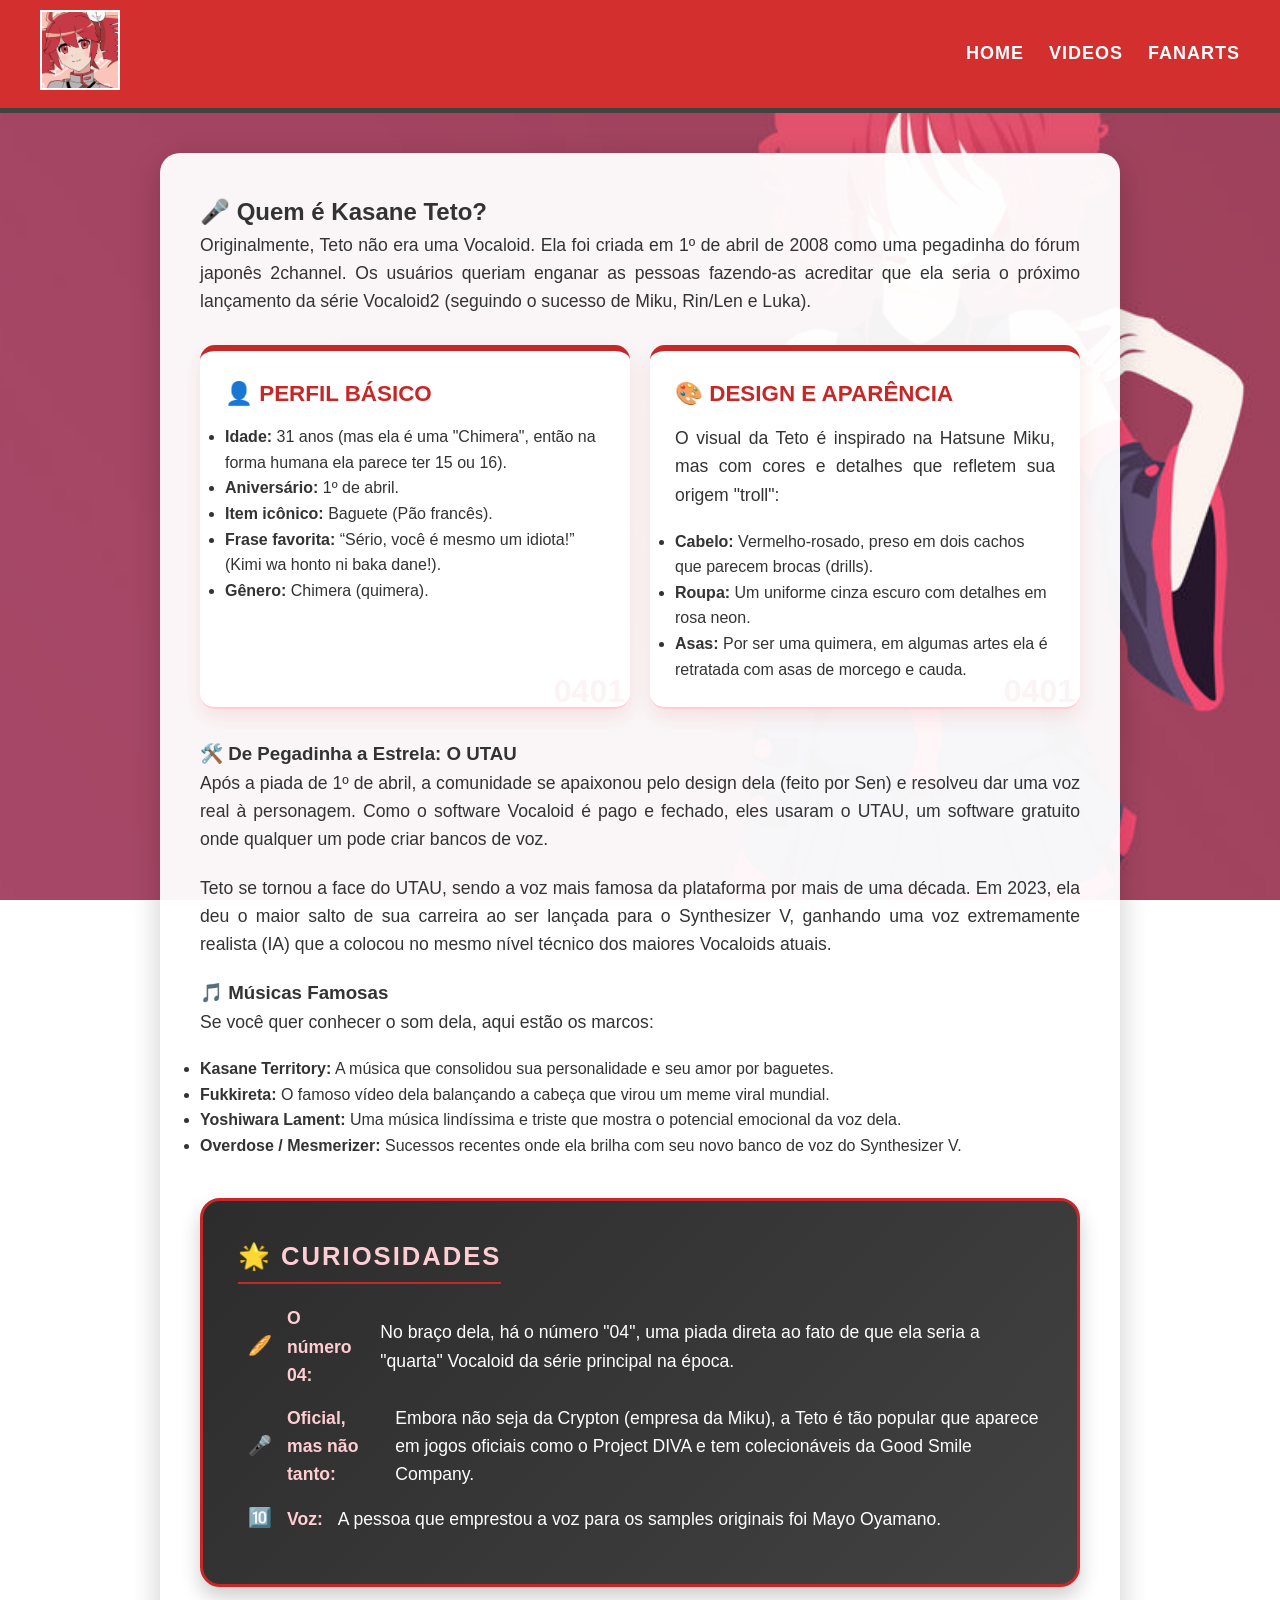
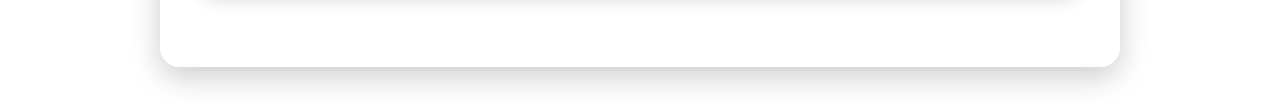
==== index.html @ cde04db1 "primerio commit" ====
<!DOCTYPE html>
<html lang="pt-br">
<head>
    <meta charset="UTF-8">
    <meta name="viewport" content="width=device-width, initial-scale=1.0">
    <title>Kasane Teto</title>
    <link rel="icon" href="img/kasane-teto-teto.png" type="image/gif">
    

    <link rel="stylesheet" href="css/style.css">
</head>
<body>
    <header>
        <a href="index.html">
            <img class="logo" src="img/teto-kasane.gif" alt="Logo da Teto Kasane">
        </a>
        <ul class="menu">
            <li><a href="index.html">home</a></li>
            <li><a href="Videos.html">videos</a></li>
            <li><a href="fanarts.html">fanarts</a></li>
        </ul>
    </header>
    <main class="container">
 <section class="historia">
    <h1>🎤 Quem é Kasane Teto?</h1>
    
    <p>Originalmente, Teto não era uma Vocaloid. Ela foi criada em 1º de abril de 2008 como uma pegadinha do fórum japonês 2channel. Os usuários queriam enganar as pessoas fazendo-as acreditar que ela seria o próximo lançamento da série Vocaloid2 (seguindo o sucesso de Miku, Rin/Len e Luka).</p>

    <div class="curiosidades-grid">
        <div class="info-box">
            <h3>👤 Perfil Básico</h3>
            <ul>
                <li><strong>Idade:</strong> 31 anos (mas ela é uma "Chimera", então na forma humana ela parece ter 15 ou 16).</li>
                <li><strong>Aniversário:</strong> 1º de abril.</li>
                <li><strong>Item icônico:</strong> Baguete (Pão francês).</li>
                <li><strong>Frase favorita:</strong> “Sério, você é mesmo um idiota!” (Kimi wa honto ni baka dane!).</li>
                <li><strong>Gênero:</strong> Chimera (quimera).</li>
            </ul>
        </div>

        <div class="info-box">
            <h3>🎨 Design e Aparência</h3>
            <p>O visual da Teto é inspirado na Hatsune Miku, mas com cores e detalhes que refletem sua origem "troll":</p>
            <ul>
                <li><strong>Cabelo:</strong> Vermelho-rosado, preso em dois cachos que parecem brocas (drills).</li>
                <li><strong>Roupa:</strong> Um uniforme cinza escuro com detalhes em rosa neon.</li>
                <li><strong>Asas:</strong> Por ser uma quimera, em algumas artes ela é retratada com asas de morcego e cauda.</li>
            </ul>
        </div>
    </div>

    <h3>🛠️ De Pegadinha a Estrela: O UTAU</h3>
    <p>Após a piada de 1º de abril, a comunidade se apaixonou pelo design dela (feito por Sen) e resolveu dar uma voz real à personagem. Como o software Vocaloid é pago e fechado, eles usaram o UTAU, um software gratuito onde qualquer um pode criar bancos de voz.</p>
    <p>Teto se tornou a face do UTAU, sendo a voz mais famosa da plataforma por mais de uma década. Em 2023, ela deu o maior salto de sua carreira ao ser lançada para o Synthesizer V, ganhando uma voz extremamente realista (IA) que a colocou no mesmo nível técnico dos maiores Vocaloids atuais.</p>

    <h3>🎵 Músicas Famosas</h3>
    <p>Se você quer conhecer o som dela, aqui estão os marcos:</p>
    <ul>
        <li><strong>Kasane Territory:</strong> A música que consolidou sua personalidade e seu amor por baguetes.</li>
        <li><strong>Fukkireta:</strong> O famoso vídeo dela balançando a cabeça que virou um meme viral mundial.</li>
        <li><strong>Yoshiwara Lament:</strong> Uma música lindíssima e triste que mostra o potencial emocional da voz dela.</li>
        <li><strong>Overdose / Mesmerizer:</strong> Sucessos recentes onde ela brilha com seu novo banco de voz do Synthesizer V.</li>
    </ul>

    <div class="fast-facts">
    <h3>🌟 Curiosidades</h3>
    <ul>
        <li><strong>O número 04:</strong> No braço dela, há o número "04", uma piada direta ao fato de que ela seria a "quarta" Vocaloid da série principal na época.</li>
        <li><strong>Oficial, mas não tanto:</strong> Embora não seja da Crypton (empresa da Miku), a Teto é tão popular que aparece em jogos oficiais como o Project DIVA e tem colecionáveis da Good Smile Company.</li>
        <li><strong>Voz:</strong> A pessoa que emprestou a voz para os samples originais foi Mayo Oyamano.</li>
    </ul>
</div>

</section>
</main>
<audio id="meuAudio">
        <source src="img/teto-wav.mp3" type="audio/mpeg">

    </audio>
    <audio id="audioLogo">
        <source src="img/teto-word-of-the-day-made-with-voicemod-1_VcMLAVJ9.mp3" type="audio/mpeg">
    </audio>

    <script>
        const audio = document.getElementById('meuAudio');
        const audioLogo = document.getElementById('audioLogo');
        const cards = document.querySelectorAll('.video-card');
        const menuLinks = document.querySelectorAll('.menu a');
        const logoLink = document.querySelector('header a');

        cards.forEach(card => {
            card.addEventListener("click", () => {
                audio.currentTime = 0;
                audio.play();
            });
        });

        logoLink.addEventListener("click", (event) => {
            event.preventDefault();
            audioLogo.currentTime = 0;
            audioLogo.play();
            setTimeout(() => {
                window.location.href = logoLink.href;
            }, 2000);
        });
        menuLinks.forEach(link => {
            link.addEventListener("click", (event) => {
                event.preventDefault();
                audio.currentTime = 0;
                audio.play();
                setTimeout(() => {
                    window.location.href = link.href;
                }, 800);
            });
        });
    </script>
</body>
</html>
---- css/style.css ----
* {
    margin: 0;
    padding: 0;
    box-sizing: border-box;
}

body {
    background-image: url(../img/kasane_teto.jpg); 
    background-repeat: no-repeat;
    background-size: cover;
    background-attachment: fixed;
    background-position: center;
    font-family: 'Segoe UI', Tahoma, Geneva, Verdana, sans-serif;
    color: #333;
    line-height: 1.6;
}

header {
    background-color: #D32F2F; 
    display: flex;
    justify-content: space-between;
    padding: 10px 40px;
    align-items: center;
    border-bottom: 5px solid #424242;
    position: sticky;
    top: 0;
    z-index: 1000;
}

header img {
    width: 80px;
    height: 80px;
    object-fit: cover;
    border: 2px solid white;
    cursor: pointer;
    transition: border-color 0.3s ease;
}

header .logo:hover {
    border-color: #FFCDD2;
}

.menu {
    display: flex;
    list-style: none;
    gap: 25px;
}

.menu li a {
    text-decoration: none;
    color: white;
    font-weight: bold;
    font-size: 18px;
    text-transform: uppercase;
    letter-spacing: 1px;
    transition: 0.3s;
}

.menu li a:hover {
    color: #424242; 
}


.container {
    max-width: 1000px; 
    margin: 40px auto; 
    padding: 0 20px;
}


.historia {
    background-color: rgba(255, 255, 255, 0.95); 
    padding: 40px;
    border-radius: 20px;
    box-shadow: 0 10px 30px rgba(0,0,0,0.2);
}

.historia p {
    margin-bottom: 20px;
    font-size: 1.1rem;
    text-align: justify;
}
.curiosidades-grid {
    display: grid;
    grid-template-columns: repeat(auto-fit, minmax(300px, 1fr));
    gap: 20px;
    margin: 30px 0;
}

.info-box {
    background: #FFFFFF; 
    padding: 25px;
    border-radius: 15px;
    
    border-top: 6px solid #C62828;   
    border-bottom: 2px solid #FFCDD2; 
    

    box-shadow: 0 8px 20px rgba(198, 40, 40, 0.1); 
    
    transition: all 0.3s ease;
    position: relative;
    overflow: hidden;
}


.info-box:hover {
    transform: translateY(-5px);
    box-shadow: 0 12px 25px rgba(198, 40, 40, 0.2);
    border-bottom-color: #C62828;
}

.info-box h3 {
    color: #C62828;
    margin-bottom: 12px;
    font-size: 1.4rem;
    display: flex;
    align-items: center;
    gap: 10px;
    text-transform: uppercase;
    font-weight: 800;
}

.info-box::after {
    content: '0401';
    position: absolute;
    bottom: -10px;
    right: 5px;
    font-size: 2rem;
    color: rgba(198, 40, 40, 0.05); 
    font-weight: 900;
}

.fast-facts {
    background: linear-gradient(135deg, #2c2c2c 0%, #424242 100%);
    color: #FFFFFF;
    padding: 35px;
    border-radius: 20px;
    margin: 40px 0;
    border: 3px solid #C62828; 
    box-shadow: 0 10px 20px rgba(0,0,0,0.2);
    position: relative;
}


.fast-facts h3 {
    color: #FFCDD2; 
    text-transform: uppercase;
    margin-bottom: 20px;
    font-size: 1.6rem;
    letter-spacing: 2px;
    border-bottom: 2px solid #C62828;
    display: inline-block;
    padding-bottom: 5px;
}


.fast-facts ul {
    list-style: none;
    padding-left: 10px;
}

.fast-facts li {
    margin-bottom: 15px;
    font-size: 1.1rem;
    display: flex;
    align-items: center;
    gap: 15px;
}

.fast-facts li::before {
    font-size: 1.2rem;
}

.fast-facts li:nth-child(1)::before {
    content: '🥖';
}

.fast-facts li:nth-child(2)::before {
    content: '🎤';
}

.fast-facts li:nth-child(3)::before {
    content: '🔟';
}


.fast-facts li strong {
    color: #FFCDD2;
}

blockquote {
    font-style: italic;
    font-size: 1.2rem;
    background: #e0e0e0;
    padding: 20px;
    border-radius: 10px;
    text-align: center;
    border-left: 5px solid #D32F2F;
}
.video-grid {
    display: grid;
    grid-template-columns: repeat(auto-fit, minmax(300px, 1fr));
    gap: 20px;
    margin-top: 30px;
}
.video-card {
    background: white;
    padding: 10px;
    border-radius: 8px;
    box-shadow: 0 4px 6px rgba(0,0,0,0.1);
}
.placeholder {
    height: 200px;
    display: flex;
    align-items: center;
    justify-content: center;
    border: 2px dashed #ccc;
    color: #999;
}
/* Configuração da Grade de Fotos */
.galeria-grid {
    display: grid;
    grid-template-columns: repeat(auto-fill, minmax(250px, 1fr));
    gap: 20px;
    margin-top: 30px;
}

.fanart-card {
    background: #fff;
    border: 3px solid #D32F2F;
    border-radius: 12px;
    overflow: hidden;
    transition: transform 0.3s ease, box-shadow 0.3s ease;
    cursor: pointer;
    position: relative;
}

.fanart-card:hover {
    transform: scale(1.03);
    box-shadow: 0 10px 20px rgba(211, 47, 47, 0.3);
}

.fanart-card img {
    width: 100%;
    height: 300px;
    display: block;
}

.fanart-info {
    padding: 10px;
    background: #424242;
    color: white;
    text-align: center;
    font-size: 0.9rem;
    font-weight: bold;
}

.fanart-info span {
    color: #FFCDD2;
}

/* COLOQUEI ISSO PARA FUNCINAR EM CELULAR */
@media (max-width: 768px) {  
    header {
        flex-direction: column; 
        gap: 15px;
        text-align: center;
        padding: 20px;
    }
    .menu {
        gap: 15px;
        flex-wrap: wrap;
        justify-content: center;
    }
    .historia h1 {
        font-size: 1.8rem;
    }
    .container {
        margin: 20px auto;
    }
}
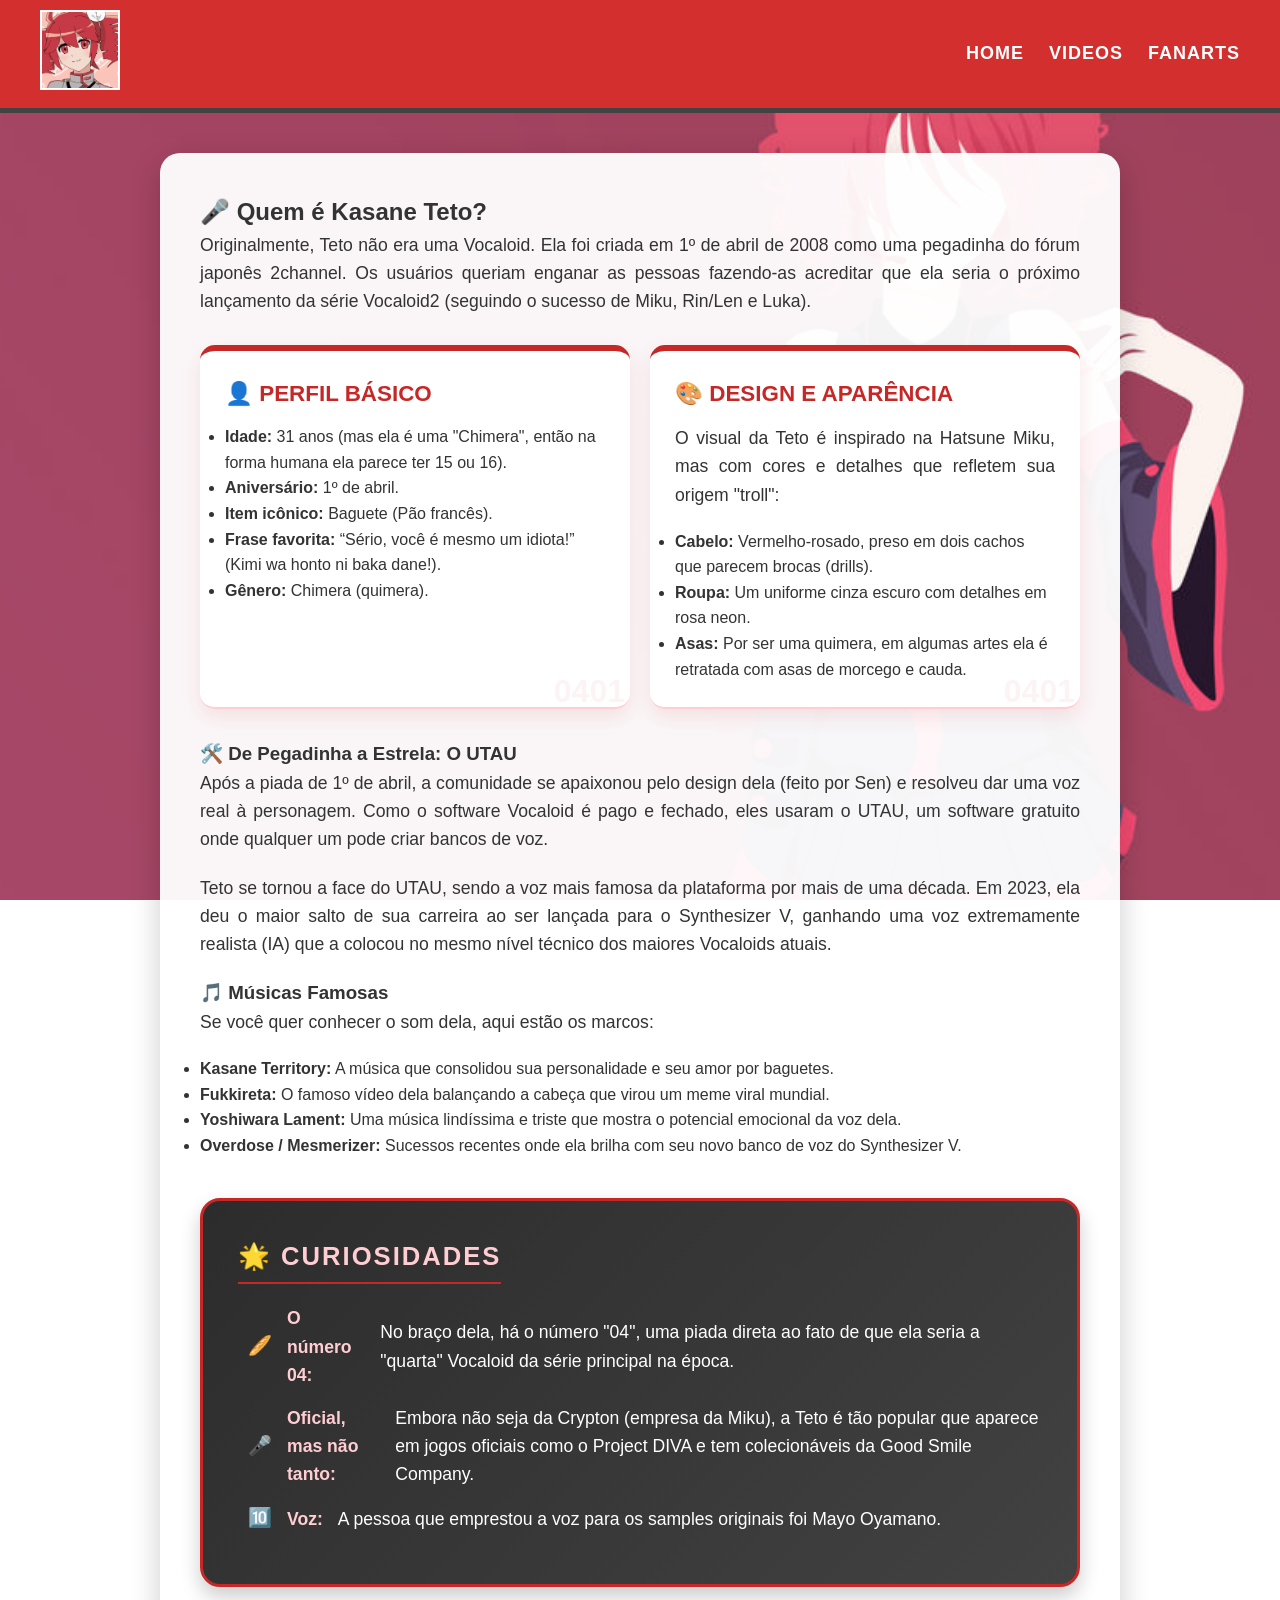
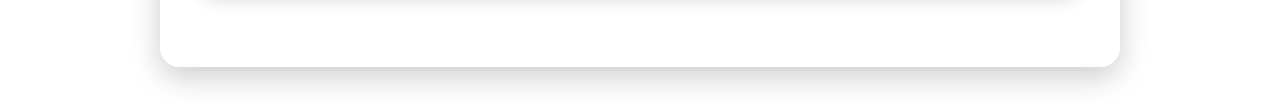
==== commit 961f6e98: "final" ====
--- a/index.html
+++ b/index.html
@@ -80,39 +80,6 @@
     <audio id="audioLogo">
         <source src="img/teto-word-of-the-day-made-with-voicemod-1_VcMLAVJ9.mp3" type="audio/mpeg">
     </audio>
-
-    <script>
-        const audio = document.getElementById('meuAudio');
-        const audioLogo = document.getElementById('audioLogo');
-        const cards = document.querySelectorAll('.video-card');
-        const menuLinks = document.querySelectorAll('.menu a');
-        const logoLink = document.querySelector('header a');
-
-        cards.forEach(card => {
-            card.addEventListener("click", () => {
-                audio.currentTime = 0;
-                audio.play();
-            });
-        });
-
-        logoLink.addEventListener("click", (event) => {
-            event.preventDefault();
-            audioLogo.currentTime = 0;
-            audioLogo.play();
-            setTimeout(() => {
-                window.location.href = logoLink.href;
-            }, 2000);
-        });
-        menuLinks.forEach(link => {
-            link.addEventListener("click", (event) => {
-                event.preventDefault();
-                audio.currentTime = 0;
-                audio.play();
-                setTimeout(() => {
-                    window.location.href = link.href;
-                }, 800);
-            });
-        });
-    </script>
+    <script src="script.js"></script>
 </body>
 </html>
--- a/css/style.css
+++ b/css/style.css
@@ -37,7 +37,7 @@
     transition: border-color 0.3s ease;
 }
 
-header .logo:hover {
+header img:hover {
     border-color: #FFCDD2;
 }
 
@@ -222,7 +222,7 @@
 /* Configuração da Grade de Fotos */
 .galeria-grid {
     display: grid;
-    grid-template-columns: repeat(auto-fill, minmax(250px, 1fr));
+    grid-template-columns: repeat(auto-fit, minmax(250px, 1fr));
     gap: 20px;
     margin-top: 30px;
 }
@@ -246,6 +246,7 @@
     width: 100%;
     height: 300px;
     display: block;
+    object-fit: cover;
 }
 
 .fanart-info {
@@ -261,23 +262,51 @@
     color: #FFCDD2;
 }
 
-/* COLOQUEI ISSO PARA FUNCINAR EM CELULAR */
+/* COLOQUEI ISSO PARA FUNCIONAR EM CELULAR */
 @media (max-width: 768px) {  
+    body {
+        background-attachment: scroll;
+    }
+
     header {
         flex-direction: column; 
         gap: 15px;
         text-align: center;
-        padding: 20px;
+        padding: 15px;
     }
     .menu {
-        gap: 15px;
+        gap: 10px;
         flex-wrap: wrap;
         justify-content: center;
     }
+    .menu li a {
+        font-size: 16px;
+    }
     .historia h1 {
         font-size: 1.8rem;
+        text-align: center;
+    }
+    .historia, .info-box {
+        padding: 20px;
+    }
+    .fast-facts {
+        padding: 15px;
+        max-width: 85%; /* Deixa o bloco mais compacto (não esticado) */
+        margin: 20px auto;
+    }
+    .fast-facts h3 {
+        font-size: 1.3rem;
+    }
+    .fast-facts li {
+        font-size: 1rem;
+        margin-bottom: 8px;
     }
     .container {
         margin: 20px auto;
+        padding: 0 15px;
+    }
+    /* Garante que os cards ocupem a largura total no celular para melhor leitura */
+    .curiosidades-grid, .video-grid, .galeria-grid {
+        grid-template-columns: 1fr;
     }
 }
